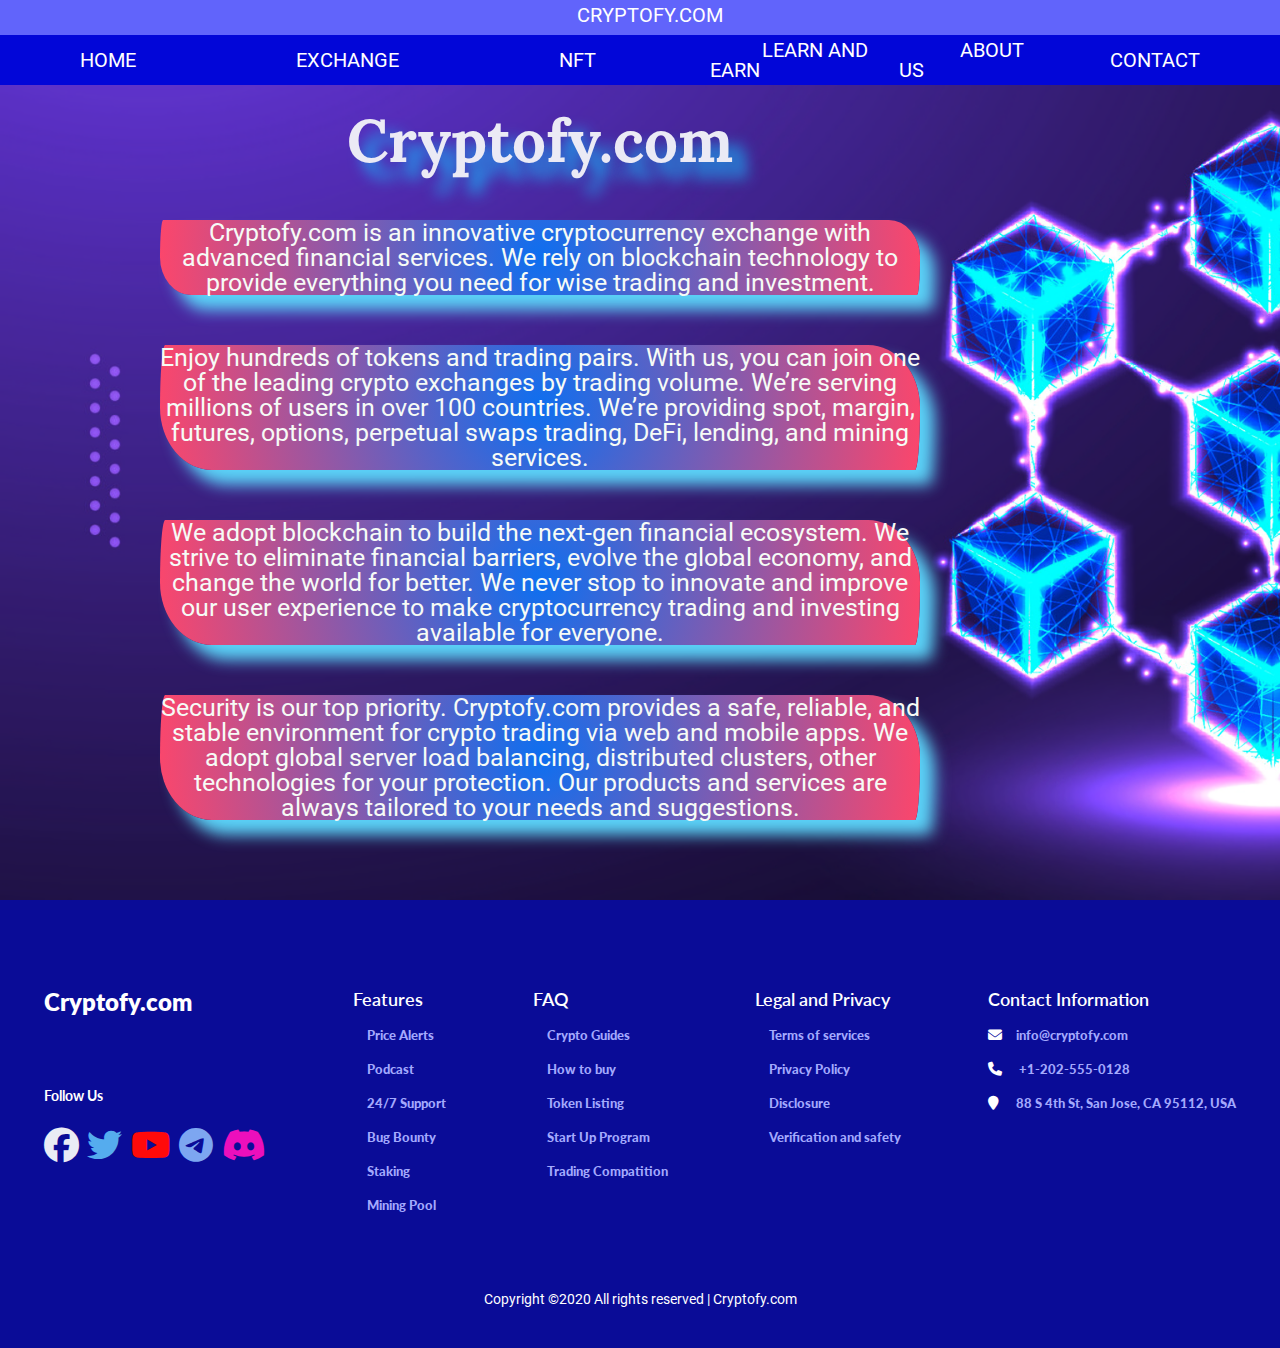
==== about.html @ a58224f0 "upload" ====
<!DOCTYPE html>
<html lang="en">
<head>
    <meta charset="UTF-8">
    <meta name="viewport" content="width=device-width, initial-scale=1.0">
    <meta name="keywords" content="Cryptocurrency, exchange, trading, nft, metaverse,margin trading,Staking">
    <meta name="description" content="Cryptocurrency Exchange Platform">
    <meta name="author" content="github">
    <title> Final Project (Cryptocurrency Exchange) </title>
    <link rel="preconnect" href="https://fonts.googleapis.com">
    <link rel="preconnect" href="https://fonts.gstatic.com" crossorigin>
    <link href="https://fonts.googleapis.com/css2?family=Roboto:ital,wght@0,300;0,400;0,500;1,400&display=swap" 
     rel="stylesheet">
    <link href="https://fonts.googleapis.com/css2?family=Lato:wght@300;400;700&display=swap" rel="stylesheet">
    <link href="https://fonts.googleapis.com/css2?family=Lora:wght@400;500;600;700&display=swap" rel="stylesheet">
    <link rel="stylesheet" href="css/reset.css">
    <link rel="stylesheet" href="css/fonts.css">
    <link rel="stylesheet" href="css/style.css">
    <link rel="stylesheet" href="https://cdnjs.cloudflare.com/ajax/libs/font-awesome/6.1.2/css/all.min.css">
    <link rel="stylesheet" href="css/responsive.css">
</head>
<body>
    <header class="navigation-block">
        <div class="container-main">
            <div class="home" id="home"></div>
            <div class="navigation-wrapper">
                <div class="logo">
                    <a class="logo-text" href="#">Cryptofy.com</a>
                </div>
                <nav class="navigation">
                    <ul class="nav-ul">
                        <li class="nav-li"> <a href="index.html" class="nav-item">Home</a> </li>
                        <li class="nav-li"> <a href="exchange.html" class="nav-item">Exchange</a> </li>
                        <li class="nav-li"> <a href="nft.html" class="nav-item">NFT</a> </li>
                        <li class="nav-li"> <a href="learn.html" class="nav-item">Learn and Earn</a> </li>
                        <li class="nav-li"> <a href="about.html" class="nav-item">About us</a> </li>
                        <li class="nav-li"> <a href="contact.html" class="nav-item">Contact</a> </li>
                    </ul>
                </nav>
                <div class="burger-bar">
                        <span class="menu-bar"></span>
                        <span class="menu-bar"></span>
                        <span class="menu-bar"></span>
                </div>
            </div>
            <section>
                <div class="container-block-sec5">
                    <div class="about" id="about"></div>
                    <div class="text-block-sec5">
                    <h2 class="section2-midtext-sec-5">Cryptofy.com</h2>
                <p class="para-text-sec5">Cryptofy.com is an innovative cryptocurrency exchange with advanced financial services. 
                We rely on blockchain technology to provide everything you need for wise trading and investment.</p>
            
                <p class="para-text-sec5">Enjoy hundreds of tokens and trading pairs. 
                    With us, you can join one of the leading crypto exchanges by trading volume. 
                    We’re serving millions of users in over 100 countries. 
                    We’re providing spot, margin, futures, options, 
                    perpetual swaps trading, DeFi, lending, and mining services.</p>
            
                    <p class="para-text-sec5">We adopt blockchain to build the next-gen financial ecosystem. 
                    We strive to eliminate financial barriers, evolve the global economy, and change the world for better. 
                    We never stop to innovate and improve our user experience to make cryptocurrency trading and 
                    investing available for everyone.</p>
            
                    <p class="para-text-sec5">Security is our top priority. Cryptofy.com provides a safe, reliable, 
                    and stable environment for crypto trading via web and mobile apps. We adopt global server load balancing, 
                    distributed clusters, other technologies for your protection. 
                    Our products and services are always tailored to your needs and suggestions.</p>
                </div>
            </section>
            <footer class="footer">
                <div class="footer-section">
                    <div class="title-block">
                        <h2 class="text1">Cryptofy.com</h2>
                        <p class="text2">Follow Us</p>
                        <div class="soc-media-icons">
                            <a href="https://www.facebook.com/" class="styling"> <i class="fa-brands fa-facebook"></i></a>
                            <a href="https://twitter.com/" class="styling"> <i class="fa-brands fa-twitter"></i></a>
                            <a href="https://www.youtube.com/" class="styling"> <i class="fa-brands fa-youtube"></i></a>
                            <a href="https://telegram.org/" class="styling"> <i class="fa-brands fa-telegram"></i></a>
                            <a href="https://discord.com/" class="styling"> <i class="fa-brands fa-discord"></i></a>
                        </div>
                    </div>
                    <div class="title-block">
                        <h2 class="titles">Features</h2>
                        <ul class="title-column">
                            <li class="column-texts"> <a href="#" class="links">Price Alerts</a> </li>
                            <li class="column-texts"> <a href="#" class="links">Podcast</a> </li>
                            <li class="column-texts"> <a href="#" class="links">24/7 Support</a> </li>
                            <li class="column-texts"> <a href="#" class="links">Bug Bounty</a> </li>
                            <li class="column-texts"> <a href="#" class="links">Staking</a> </li>
                            <li class="column-texts"> <a href="#" class="links">Mining Pool</a> </li>
                        </ul>
                    </div>
                    <div class="title-block">
                        <h2 class="titles">FAQ</h2>
                        <ul class="title-column">
                            <li class="column-texts"> <a href="#" class="links">Crypto Guides</a> </li>
                            <li class="column-texts"> <a href="#" class="links">How to buy</a> </li>
                            <li class="column-texts"> <a href="#" class="links">Token Listing</a> </li>
                            <li class="column-texts"> <a href="#" class="links">Start Up Program</a></li>
                            <li class="column-texts"> <a href="#" class="links">Trading Compatition</a></li>
                        </ul>
                    </div>
            
                    <div class="title-block">
                        <h2 class="titles">Legal and Privacy</h2>
                        <ul class="title-column">
                            <li class="column-texts"> <a href="#" class="links">Terms of services</a> </li>
                            <li class="column-texts"> <a href="#" class="links">Privacy Policy</a> </li>
                            <li class="column-texts"> <a href="#" class="links">Disclosure</a> </li>
                            <li class="column-texts"> <a href="#" class="links">Verification and safety</a></li>
                        </ul>
                    </div>
                    <div class="title-block">
                        <h2 class="titles">Contact Information</h2>
                        <ul class="title-column">
                            <li class="column-texts"><i class="fa-solid fa-envelope"></i><a class="links"
                                target="_blank" href="mailto:example@yahoo.com">info@cryptofy.com</a></li>
                            <li class="column-texts"> <i class="fa-solid fa-phone"></i> <a href="tel:+0 320 422 4254"
                                target="_blank" class="links">+1-202-555-0128</a> </li>
                            <li class="column-texts"><i class="fa-solid fa-location-pin"></i> <a
                                href="https://goo.gl/maps/B6n6x8pESek5zvg2A" target="_blank" class="links">88 S 4th St, San Jose, CA 95112, USA</a> </li>
                        </ul>
                    </div>
                </div>
                <div class="copyright-section">
                    <p class="buttom-text1">Copyright ©2020 All rights reserved | Cryptofy.com</p>
                </div>
            </footer>
            <script src="script.js"></script>
            </body>  
            </html>
---- css/fonts.css ----
@font-face {
    font-family: roboto;
    src: url('../fonts/roboto/Roboto-BoldItalic.ttf');
    src: url('../fonts/roboto/Roboto-Light.ttf');
    src: url('../fonts/roboto/Roboto-Black.ttf');
    src: url('../fonts/roboto/Roboto-Regular.ttf');
}

@font-face {
    font-family: lato;
    src: url('../fonts/lato/Lato-BlackItalic.ttf');
    src: url('../fonts/lato/Lato-Bold.ttf');
    src: url('../fonts/lato/Lato-Light.ttf');
    src: url('../fonts/lato/Lato-Regular.ttf');
    src: url('../fonts/lato/Lato-Thin.ttf');
}
@font-face {
    font-family: lora;
    src: url('../fonts/lora/Lora-Bold.ttf');
    src: url('../fonts/lora/Lora-BoldItalic.ttf');
    src: url('../fonts/lora/Lora-Medium.ttf');
    src: url('../fonts/lora/Lora-Regular.ttf');
}
---- css/style.css ----
/*
* Prefixed by https://autoprefixer.github.io
* PostCSS: v8.4.14,
* Autoprefixer: v10.4.7
* Browsers: last 4 version
*/

/* Section 1 (homepage + navigation) */


.container-main {
  width: 1920px;
  max-width: 100%;
  background-image: url(../images/main-pic.jpg);
  background-size: cover;
  float: left;
  height: 1000px;
}
.navigation-block {
  display: -webkit-box;
  display: -ms-flexbox;
  display: flex;
  -webkit-box-pack: justify;
      -ms-flex-pack: justify;
          justify-content: space-between;
  -webkit-box-align: center;
      -ms-flex-align: center;
          align-items: center;
  width: 100%;
}
.navigation-wrapper {
 

  text-align: center;
  
          -webkit-box-pack: justify;
  
              -ms-flex-pack: justify;
  
                  justify-content: space-between;
 
          -webkit-box-align: center;
 
              -ms-flex-align: center;
 
                  align-items: center;
  position: fixed;
  height: 60px;
  background-color: rgb(97, 100, 251);
  z-index: 999;
  width: 1690px;
  max-width: 100%;
}
.logo {
  margin-top: 5px;
  margin-bottom: 5px;
  height: 0px;
  max-width: 100%;
}
.logo-text {
  font-family: 'Roboto', sans-serif;
  text-transform: uppercase;
  font-size: 20px;
  color: #fff;
  margin-left: 20px;
}
.logo-text:hover {
  color: #d6ff1d;
  -webkit-transition: 0.7s ease;
  -o-transition: 0.7s ease;
  transition: 0.7s ease;
  font-size: 35px;
}
.navigation {
  width: 100%;
  margin-top: 30px;
  margin-right: 20px;
}
.nav-ul {
  display: -webkit-box;
  display: -ms-flexbox;
  display: flex;
  -webkit-box-pack: justify;
      -ms-flex-pack: justify;
          justify-content: space-between;
          -webkit-box-align: center;
              -ms-flex-align: center;
                  align-items: center;
  margin-bottom: 35px;
  background-color: rgb(2, 6, 216);
  height: 50px;
}
.nav-item {
  margin: 80px;
  text-transform: uppercase;
  font-family: 'Roboto', sans-serif;
  font-size: 20px;
  font-weight: semibold;
  color: #fff;
  -webkit-transition: 0.7s ease;
  -o-transition: 0.7s ease;
  transition: 0.7s ease;
}
.nav-item:hover {
  color: #c70e92;
}
.burger-bar {
  display: none;
  font-size: 25px;
  margin: 5px;
  color: #fff;
  cursor: pointer;
}
.menu-bar {
  display: block;
  width: 25px;
  height: 3px;
  margin: 5px auto;
  -webkit-transition: all 0.3s ease-in-out;
  -o-transition: all 0.3s ease-in-out;
  transition: all 0.3s ease-in-out;
  background-color: #fff;
}

.form-container {
  height: 300px;
  display: -webkit-box;
  display: -ms-flexbox;
  display: flex;
  width: 350px;
  -webkit-box-orient: vertical;
  -webkit-box-direction: normal;
      -ms-flex-direction: column;
          flex-direction: column;
  margin-top: 100px;
  background-color: transparent;
  margin-top: 250px;
  margin-left: 50px;
}
.container {
  color: #f2f2f2;
  margin-top: 10px;
  line-height: 25px;
  margin-left: 50px;
}
input[type=text], input[type=password] {
  width: 100%;
  padding: 5px;
  margin: 5px 0;
  display: inline-block;
  border: none;
  background: #fff;
}

input[type=text]:focus, input[type=password]:focus {
  background-color: #fff;
  outline: none;
}

hr {
  border: 1px solid #fff;
  margin-bottom: 15px;
}

button {
  background-color: #82cf9f;
  color: white;
  padding: 14px 20px;
  margin: 8px 0;
  border: none;
  cursor: pointer;
  width: 100%;
  opacity: 0.9;
}

button:hover {
  cursor: pointer;
  opacity:1;
}

.cancelbtn {
  padding: 14px 20px;
  background-color: #d55ab4;
  margin-bottom: 15px;
}

.cancelbtn, .signupbtn {
  float: left;
  width: 50%;
}

.container {
  padding-right: 50px;
  padding-left: 20px;
}
.block-text-pg1 {
  position: absolute;
  left: 50%;
  top: 50%;
  -webkit-transform: translate(-50%, -50%);
      -ms-transform: translate(-50%, -50%);
          transform: translate(-50%, -50%);
  display: block;
  color: #ac09f7;
  font-size: 50px;
  letter-spacing: 8px;
  cursor: pointer;
  z-index: 0;
}
.block-text-pg1::before {
  content: "# 1 Cryptocurrency Exchange in the United States";
  position: absolute;
  color: transparent;
  background-image: -o-repeating-linear-gradient(
    45deg,
    transparent 0,
    transparent 2px,
    white 2px,
    white 4px
  );
  background-image: repeating-linear-gradient(
    45deg,
    transparent 0,
    transparent 2px,
    white 2px,
    white 4px
  );
  -webkit-background-clip: text;
  top: 0px;
  left: 0;
  z-index: -1;
  -webkit-transition: 1s;
  -o-transition: 1s;
  transition: 1s;
}
.block-text-pg1::after {
  content: "# 1 Cryptocurrency Exchange in the United States";
  position: absolute;
  color: transparent;
  background-image: -o-repeating-linear-gradient(
    315deg,
    transparent 0,
    transparent 2px,
    white 2px,
    white 4px
  );
  background-image: repeating-linear-gradient(
    135deg,
    transparent 0,
    transparent 2px,
    white 2px,
    white 4px
  );
  -webkit-background-clip: text;
  top: 0px;
  left: 0px;
  -webkit-transition: 1s;
  -o-transition: 1s;
  transition: 1s;
}
.block-text-pg1:hover:before {
  top: 10px;
  left: 10px;
}

.block-text-pg1:hover:after {
  top: -10px;
  left: -10px;
} 



/* Section 2 (Exchange) */

.container2 {
  height: 950px;
  margin-top: 85px;
  background: -webkit-gradient(linear, left bottom, left top, from(rgba(34,193,195,1)), color-stop(27%, rgba(82,226,99,1)), to(rgba(238,253,45,1)));
  background: -o-linear-gradient(bottom, rgba(34,193,195,1) 0%, rgba(82,226,99,1) 27%, rgba(238,253,45,1) 100%);
  background: linear-gradient(0deg, rgba(34,193,195,1) 0%, rgba(82,226,99,1) 27%, rgba(238,253,45,1) 100%);
}
.block-wrapper {
  margin: 0 50px 110px 30px;
  display: -webkit-box;
  display: -ms-flexbox;
  display: flex;
  -webkit-box-pack: justify;
  -ms-flex-pack: justify;
  justify-content: space-between;
}

.block-title1 {
  font-family: 'Lato', sans-serif;  
  max-width: 600px;
  width: 100%;
  font-size: 78px;
  font-weight: bold;
  color: #c240e9;
  line-height: 109px;
  margin-right: 30px;
}
.block-title2 {
  font-family: 'Roboto', sans-serif;
  margin: 42px 0 84px;
  width: 602px;
  font-size: 22px;
  color: #fff;
}
.block-title3 {
  font-family: 'Roboto', sans-serif;
  margin: 42px 0 84px;
  width: 602px;
  font-size: 22px;
  color: #fff;
}
.block-title4 {
  font-family: 'Roboto', sans-serif;
  margin: 42px 0 84px;
  width: 602px;
  font-size: 22px;
  color: #fff;
}
.chart-image {
  margin-top: 120px;
  max-width: 1000px;
  width: 100%;
  border-radius: 5px;
  -webkit-box-shadow: 10px 10px 5px #940881;
  box-shadow: 10px 10px 5px #940881;
}
.gesture {
  width: 263.67px;
  height: 76.77px;
  background: #940881;
  border-radius: 38px;
  display: -webkit-box;
  display: -ms-flexbox;
  display: flex;
  -webkit-box-pack: center;
      -ms-flex-pack: center;
          justify-content: center;
  -webkit-box-align: center;
      -ms-flex-align: center;
          align-items: center;
}
.gesture:hover {
  cursor: pointer;
  background-color: #5bb0e2;
  -webkit-transition: all 0.3s ease-in-out;
  -o-transition: all 0.3s ease-in-out;
  transition: all 0.3s ease-in-out;
 
}
.gesture-text {
  font-family: 'roboto', sans-serif;
  margin-left: 12px;
  color: #fff;
  font-size: 23px;
  line-height: 80px;
  font-weight: 400;
}



/* Section 3 (NFTs) */



.container3 {
  margin-top: 85px;
  background: -o-radial-gradient(circle, rgba(63,94,251,1) 1%, rgba(223,244,245,1) 65%, rgba(70,245,252,1) 80%);
  background: radial-gradient(circle, rgba(63,94,251,1) 1%, rgba(223,244,245,1) 65%, rgba(70,245,252,1) 80%);
}
.nft-sec {
  max-width: 1600px;
  width: 100%;
  margin: 0 auto;
}

.main-title {
  font-family: 'roboto', sans-serif;
  text-align: center;
  font-size: 45px;
  color: #2b2daa;
  line-height: 107px;
  font-weight: bold;
  text-shadow: 5px 5px 5px #e7e3f1;
}

.main-text {
  font-family: 'roboto', sans-serif;
  text-align: center;
  font-size: 45px;
  font-weight: bold;
  color: #2b2daa;
  text-shadow: 5px 5px 5px #a799c9;
  line-height: 70px;
}

.section-boxes{
  margin-top: 112px;
  display: -webkit-box;
  display: -ms-flexbox;
  display: flex;
  -ms-flex-wrap: wrap;
      flex-wrap: wrap;
  -webkit-box-pack: center;
      -ms-flex-pack: center;
          justify-content: center;
  -webkit-box-align: center;
      -ms-flex-align: center;
          align-items: center;
  cursor: pointer;
}

.image-box {
  max-width: 444px;
  width: 100%;
  background-color: #fff;
  padding-bottom: 33px;
  border-radius: 5px;
  -webkit-box-shadow: 15px 15px 15px #77031c;
          box-shadow: 15px 15px 15px #77031c;
}
.nft-images {
  width: 100%;
  height: 500px;
  border-radius: 5px;
}
.nft-images:hover {
  cursor: pointer;
  -webkit-transform: scale(1.3);
	-ms-transform: scale(1.2);
	    transform: scale(1.2);
  -webkit-transition: .3s ease-in-out;
  -o-transition: .3s ease-in-out;
  transition: .3s ease-in-out;
}
.image-box:nth-child(1) {
  margin-right: 58px;
  margin-bottom: 56px;
}

.image-box:nth-child(2) {
margin-right: 58px;
margin-bottom: 56px;
}
.image-box:nth-child(3) {
margin-right: 58px;
margin-bottom: 56px;
}
.image-box:nth-child(4) {
margin-right: 58px;
margin-bottom: 56px;
}
.image-box:nth-child(5) {
margin-right: 58px;
margin-bottom: 56px;
}
.image-box:nth-child(6) {
margin-right: 58px;
margin-bottom: 56px;
}

.box-title1 {
  font-size: 22px;
  line-height: 30px;
  margin: 20px 20px 20px 170px;
}
.act-button {
  max-width: 164px;
  width: 100%;
  height: 68px;
  border-color: transparent;
  background-color: #366acc;
  font-size: 14px;
  font-weight: 300;
  border-radius: 90px;
  margin: 0 12px 0 36px;
}
.act-button:hover {
  cursor: pointer;
  background-color: #7de4a5;
}

.price {
  font-size: 22px;
  line-height: 30px;
}

.act-menu-button {
  font-family: 'lora', sans-serif;
  max-width: 255px;
  width: 100%;
  height: 68px;
  background-color: #763cea;
  color: #fff;
  margin-top: 106px;
  border-radius: 90px;
  font-size: 18px;
  line-height: 30px;
  border-color: #fff;
  margin-bottom: 161px;
  font-weight: 400;
}
.act-menu-button:hover {
  cursor: pointer;
  background-color: rgb(208, 91, 232);
}



/* Section 4 (Learn and Earn) */


.container4 {
  background: -o-radial-gradient(circle, rgba(63,94,251,1) 0%, rgba(164,70,252,0.8911939775910365) 58%);
  background: radial-gradient(circle, rgba(63,94,251,1) 0%, rgba(164,70,252,0.8911939775910365) 58%);
  height: 1000px;
}
.container-block {
  display: -webkit-box;
  display: -ms-flexbox;
  display: flex;
  -webkit-box-pack: justify;
      -ms-flex-pack: justify;
          justify-content: space-between;
  -webkit-box-align: center;
      -ms-flex-align: center;
          align-items: center;
}
.size {
  width: 370px;
  height: 451px;
  display: -webkit-box;
  display: -ms-flexbox;
  display: flex;
  -webkit-box-pack: center;
      -ms-flex-pack: center;
          justify-content: center;
  -webkit-box-align: center;
      -ms-flex-align: center;
          align-items: center;
  -webkit-box-orient: vertical;
  -webkit-box-direction: normal;
  -ms-flex-direction: column;
  flex-direction: column;
  margin-top: 280px;
}
.size:hover {
  cursor: pointer;
  -webkit-transform: scale(1.3);
	-ms-transform: scale(1.3);
	    transform: scale(1.3);
  -webkit-transition: .3s ease-in-out;
  -o-transition: .3s ease-in-out;
  transition: .3s ease-in-out;
  -webkit-box-shadow: 10px 10px 10px 10px #000;
          box-shadow: 10px 10px 10px 10px #000;
}
.text-block {
  display: -webkit-box;
  display: -ms-flexbox;
  display: flex;
  width: 250px;
}
.row {
display: -webkit-box;
display: -ms-flexbox;
display: flex;
-ms-flex-pack: distribute;
-webkit-box-pack: justify;
        justify-content: space-between;
-webkit-box-align: center;
    -ms-flex-align: center;
        align-items: center;
gap: 100px;
margin-left: 180px;
}
.sec-4-row-img {
  width: 100px;
  margin-top: 15px;
}
.block01 {
  background-color: #0d62c4;
  border-radius: 50% 20% / 10% 40%;
}
.block02 {
  background-color: #8a0483;
  border-radius: 50% 20% / 10% 40%;
}
.block03 {
  background-color: #048b0b;
  border-radius: 50% 20% / 10% 40%;
}

.box-logo {
  display: -webkit-box;
  display: -ms-flexbox;
  display: flex;
  -webkit-box-pack: center;
      -ms-flex-pack: center;
          justify-content: center;
  margin-bottom: 57px;
}
.text-wraper {
  width: 328px;
  height: 62px;
  text-align: center;
  margin-top: 10px;
}
.block-top-text {
  font-family: 'lora', sans-serif;
  font-size: 25px;
  color: rgb(13, 255, 235);
  font-weight: 900;
  line-height: 55px;
}

.block-mid-text {
  width: 328px;
  font-family: 'lora', sans-serif;
  font-size: 16px;
  text-align: center;
  color: #fff;
  line-height: 21px;
}
.moreinfo {
  width: 131px;
  height: 45px;
  text-align: center;
  font-family: 'lora', sans-serif;
  color: #fff;
  border: 2px #fff solid;
  border-radius: 23px;
  padding: 12px 0 13px; 
  margin-top: 15px;
}
.moreinfo:hover {
  background-color: #fff;
  color: #000;
  cursor: pointer;
}



/* Section 5 (About Us) */


.container-block-sec5 {
  margin: 0 auto;
  display: -webkit-box;
  display: -ms-flexbox;
  display: flex;
  max-width: 100%;
  background-image: url(../images/blokchain-aboutus.png);
  background-size: cover;
  height: 900px;
}

.text-block-sec5 {
  width: 900px;
  margin: auto;
  margin-top: 100px;
  margin-left: 90px;
  -webkit-box-pack: justify;
      -ms-flex-pack: justify;
          justify-content: space-between;
}
.section2-midtext-sec-5 {
display: -webkit-box;
display: -ms-flexbox;
display: flex;
-webkit-box-pack: center;
    -ms-flex-pack: center;
        justify-content: center;
font-family: 'lora', sans-serif;
font-weight: 900;
color: #ebeaf5;
font-size: 60px;
margin-top: 10px;
margin-bottom: 20px;
text-shadow: 15px 15px 15px #19b3fa;
}
.para-text-sec5 {
display: -webkit-box;
display: -ms-flexbox;
display: flex;
-webkit-box-pack: center;
    -ms-flex-pack: center;
        justify-content: center;
text-align: center;
line-height: 25px;
margin-left: 70px;
margin-right: 70px;
background: -o-radial-gradient(circle, rgb(13, 111, 240) 0%, rgba(252,70,107,1) 100%);
background: radial-gradient(circle, rgb(13, 111, 240) 0%, rgba(252,70,107,1) 100%);
font-family: 'roboto', sans-serif;
font-size: 25px;
border-radius: 10px 100px / 120px;
color: #f6fbf6;
margin-top: 50px;
-webkit-box-shadow: 15px 15px 15px rgb(91, 210, 247);
        box-shadow: 15px 15px 15px rgb(91, 210, 247);
}



/* section 6 (Contact and location) */

.contact-details {
  max-width: 1920px;
  display: -webkit-box;
  display: -ms-flexbox;
  display: flex;
  margin-bottom: 55px;
  margin-top: 110px;
  margin-left: 90px;
}
.contact-form {
  display: -webkit-box;
  display: -ms-flexbox;
  display: flex;
  -webkit-box-pack: center;
      -ms-flex-pack: center;
          justify-content: center;
  -webkit-box-align: center;
      -ms-flex-align: center;
          align-items: center;
  width: 400px;
  margin-bottom: 25px;
}
.contact-text1 {
  font-family: 'lora', sans-serif;
  display: -webkit-box;
  display: -ms-flexbox;
  display: flex;
  font-size: 35px;
  color: hsl(303, 96%, 50%);
  font-weight: 900;

}
input[type=text1], select, textarea {
  width: 100%;
  padding: 12px;
  border: 1px solid #ccc;
  border-radius: 4px;
  -webkit-box-sizing: border-box;
          box-sizing: border-box;
  margin-top: 6px;
  margin-bottom: 16px;
  resize: vertical;
}

input[type=submit] {
  background-color: #0fb478;
  color: white;
  padding: 12px 20px;
  border: none;
  border-radius: 4px;
  cursor: pointer;
}

input[type=submit]:hover {
  background-color: #45a049;
}

.container-cont {
  border-radius: 5px;
  background-color: #d293d4;
  padding: 20px;
}
.title-column1 {
  width: 750px;
}
.links1 {
  font-family: 'lora', sans-serif;
  color: #01d8c6;
  margin-left: 15px;
}
.links1:hover {
  text-underline-offset: 0.45em;
  -webkit-text-decoration: underline 0.15em #bfe240;
          text-decoration: underline 0.15em #bfe240;
}
.location-container {
  max-width: 100%;
  margin: 100px 400px 50px;
  margin-top: 20px;
}
.column-icons {
  color: #cb08fc;
  line-height: 50px;
  font-size: 25px;
}
.location {
  margin-top: 50px;
  margin-right: 100px;
  display: -webkit-box;
  display: -ms-flexbox;
  display: flex;
  -webkit-box-pack: center;
      -ms-flex-pack: center;
          justify-content: center;
  -webkit-box-align: center;
      -ms-flex-align: center;
          align-items: center;
}
.map-link {
width: 100%;
height: 350px;
border-radius: 10px;
height: 380px;
-webkit-box-shadow: 10px 10px 10px #daff05;
        box-shadow: 10px 10px 10px #daff05;
}



/* section 7 */



.footer {
  width: 100%;
  padding-top: 90px;
  padding-bottom: 42px;
  background-color: rgb(10, 12, 151);
}
.footer-section {
  display: -webkit-box;
  display: -ms-flexbox;
  display: flex;
  -ms-flex-pack: distribute;
      justify-content: space-around;
}
.text1 {
  font-family: 'lato', sans-serif;
  font-size: 24px;
  font-weight: 800;
  color: #fff;
}
.title-block {
  display: block;
}
.text2 {
  max-width: 260px;
  font-family: 'lato', sans-serif;
  font-size: 14px;
  font-weight: 700;
  color: #fff;
  margin-top: 75px;
  margin-bottom: 20px;
}
.soc-media-icons {
  font-size: 35px;
  margin-top: 25px;
}

.styling:nth-child(1) {
 color: #e9ecf5;
}
.styling:nth-child(2) {
  color: #55ACEE;
  }
.styling:nth-child(3) {
 color: #ff0a0a;
}
.styling:nth-child(4) {
  color: #7da6f1;
 }
 .styling:nth-child(5) {
  color: #ec0fbc;
 }

.titles {
  font-family: 'lato', sans-serif;
  font-size: 18px;
  font-weight: 600;
  color: #FFFFFF;
  margin-bottom: 20px;

}

.column-texts {
  font-family: 'lato', sans-serif;
  color: #fff;
  font-size: 14px;
  margin-bottom: 20px;
}

.links {
  font-family: 'lato', sans-serif;
  font-size: 13px;
  font-weight: 400;
  color: #a3a9fd;
  margin-left: 14px;
  font-weight: 900;
}

.copyright-section {
  display: -webkit-box;
  display: -ms-flexbox;
  display: flex;
  -webkit-box-pack: center;
      -ms-flex-pack: center;
          justify-content: center;
  -webkit-box-align: center;
      -ms-flex-align: center;
          align-items: center;
  margin-top: 60px;
}

.buttom-text1 {
  font-family: 'roboto', sans-serif;
  font-weight: 400;
  font-size: 14px;
  color: #fff;
}
---- css/responsive.css ----
/*
* Prefixed by https://autoprefixer.github.io
* PostCSS: v8.4.14,
* Autoprefixer: v10.4.7
* Browsers: last 4 version
*/


@media (max-width: 1500px) {
    .navigation-wrapper {
        -ms-flex-wrap: wrap;
            flex-wrap: wrap;
        }
    .container {
        width: 80%;
        }
    .navigation {
        display: -webkit-box;
        display: -ms-flexbox;
        display: flex;
        -webkit-box-pack: justify;
            -ms-flex-pack: justify;
                justify-content: space-between;
        -webkit-box-orient: vertical;
        -webkit-box-direction: normal;
            -ms-flex-direction: column;
                flex-direction: column;
        margin-right: 150px;
        }
    .burger-bar {
        display: none;
        }
    .location {
        display: -webkit-box;
        display: -ms-flexbox;
        display: flex;
    }
    .block-text-pg1 {
       -ms-flex-wrap: wrap;
           flex-wrap: wrap;
       position: relative;
       -webkit-box-orient: vertical;
       -webkit-box-direction: normal;
           -ms-flex-direction: column;
               flex-direction: column;
       margin-top: 250px;
    }
    }
    
    
    @media (max-width: 1024px) {
    .navigation {
        display: none;
    }
     .location-container {
        -ms-flex-wrap: wrap;
            flex-wrap: wrap;
        -webkit-box-pack: center;
            -ms-flex-pack: center;
                justify-content: center;
        -webkit-box-orient: vertical;
        -webkit-box-direction: normal;
            -ms-flex-direction: column;
                flex-direction: column;
     }
    .block-wrapper {
        -webkit-box-orient: vertical;
        -webkit-box-direction: normal;
            -ms-flex-direction: column;
                flex-direction: column;
        -webkit-box-align: center;
            -ms-flex-align: center;
                align-items: center;
        text-align: center;
    }
    .headline {
        display: -webkit-box;
        display: -ms-flexbox;
        display: flex;
        -webkit-box-pack: center;
            -ms-flex-pack: center;
                justify-content: center;
        -webkit-box-orient: vertical;
        -webkit-box-direction: normal;
            -ms-flex-direction: column;
                flex-direction: column;
        margin-right: 10px;
        margin-left: 10px;
        width: 100%;
    }
    .location {
        display: -webkit-box;
        display: -ms-flexbox;
        display: flex;
        -webkit-box-pack: center;
            -ms-flex-pack: center;
                justify-content: center;
        -webkit-box-orient: vertical;
        -webkit-box-direction: normal;
            -ms-flex-direction: column;
                flex-direction: column;
        margin-right: 10px;
        margin-left: 10px;
    }
    .images {
        display: block;
        -webkit-box-pack: justify;
            -ms-flex-pack: justify;
                justify-content: space-between;
        width: 100%;
        margin-right: 10px;
        margin-left: 10px;
    }
    .chart-image {
        display: none;
    }
    .block-wrapper {
        display: -webkit-box;
        display: -ms-flexbox;
        display: flex;
        -webkit-box-pack: justify;
            -ms-flex-pack: justify;
                justify-content: space-between;
        -webkit-box-align: center;
            -ms-flex-align: center;
                align-items: center;
    }
    .container2 {
        margin-top: 60px;
    }
    .container3 {
        margin-top: 60px;
    } 
    .block-text-pg1 {
        -ms-flex-wrap: wrap;
            flex-wrap: wrap;
        position: relative;
        -webkit-box-orient: vertical;
        -webkit-box-direction: normal;
            -ms-flex-direction: column;
                flex-direction: column;
        margin-top: 250px;
     }
    }
    
    
    @media (max-width: 768px) {
    .navigation {
        display: block;
    }
    .nft-sec {
        display: -webkit-box;
        display: -ms-flexbox;
        display: flex;
        -webkit-box-pack: center;
            -ms-flex-pack: center;
                justify-content: center;
        -webkit-box-orient: vertical;
        -webkit-box-direction: normal;
            -ms-flex-direction: column;
                flex-direction: column;
        margin-left: 20px;
    } 
    .burger-bar {
        display: block;
        position: fixed;
        width: 160%;
        background-color: rgb(154, 43, 245);
        margin-top: 20px;
        margin-left: 0px;
    }
    .burger-bar.active .menu-bar:nth-child(2) {
        opacity: 0;
    }
    .burger-bar.active .menu-bar:nth-child(1) {
        -webkit-transform: translateY(8px) rotate(45deg);
            -ms-transform: translateY(8px) rotate(45deg);
                transform: translateY(8px) rotate(45deg);
    }
    .burger-bar.active .menu-bar:nth-child(3) {
        -webkit-transform: translateY(-8px) rotate(-45deg);
            -ms-transform: translateY(-8px) rotate(-45deg);
                transform: translateY(-8px) rotate(-45deg);
    }
    .nav-ul {
        position: fixed;
        left: -100%;
        top: 84px;
        gap: 5px;
        -webkit-box-orient: vertical;
        -webkit-box-direction: normal;
            -ms-flex-direction: column;
                flex-direction: column;
        background-color: rgb(154, 43, 245);
        height: 150px;
        width: 100%;
        text-align: center;
        -webkit-transition: 0.3s;
        -o-transition: 0.3s;
        transition: 0.3s;
    }
    .nav-item {
        margin: 16px 0;
    }
    .nav-ul.active {
         left: 0;
    }
    .forms {
        display: -webkit-box;
        display: -ms-flexbox;
        display: flex;
        -webkit-box-orient: vertical;
        -webkit-box-direction: normal;
            -ms-flex-direction: column;
                flex-direction: column;
        margin-right: 10px;
        margin-left: 10px;
        }
    .container2 {
        -ms-flex-wrap: wrap;
            flex-wrap: wrap;
        width: 100%;
        }
    .container-block {
        width: 100%;
       }
       .container-block-sec5 {
        -ms-flex-wrap: wrap;
            flex-wrap: wrap;
        -webkit-box-pack: justify;
            -ms-flex-pack: justify;
                justify-content: space-between;
        -webkit-box-align: center;
            -ms-flex-align: center;
                align-items: center;
        -webkit-box-orient: vertical;
        -webkit-box-direction: normal;
            -ms-flex-direction: column;
                flex-direction: column;
        height: 100%;
       }
       .block-text-pg1 {
        -ms-flex-wrap: wrap;
            flex-wrap: wrap;
        position: relative;
        -webkit-box-pack: justify;
            -ms-flex-pack: justify;
                justify-content: space-between;
        -webkit-box-orient: vertical;
        -webkit-box-direction: normal;
            -ms-flex-direction: column;
                flex-direction: column;
        margin-top: 250px;
     }
    }
    
    
    @media (max-width: 470px) {
    .forms {
        display: -webkit-box;
        display: -ms-flexbox;
        display: flex;
        -webkit-box-pack: center;
            -ms-flex-pack: center;
                justify-content: center;
        -webkit-box-orient: vertical;
        -webkit-box-direction: normal;
            -ms-flex-direction: column;
                flex-direction: column;
        margin-left: 20px;
    }
    .nft-sec {
        display: -webkit-box;
        display: -ms-flexbox;
        display: flex;
        -webkit-box-pack: center;
            -ms-flex-pack: center;
                justify-content: center;
        -webkit-box-orient: vertical;
        -webkit-box-direction: normal;
            -ms-flex-direction: column;
                flex-direction: column;
        margin-left: 20px;
        margin-right: 20px;
    } 
    .soc-media-icons {
        margin-top: 15px;
        margin-bottom: 55px;
    }
    .footer-section {
        display: -webkit-box;
        display: -ms-flexbox;
        display: flex;
        -webkit-box-pack: center;
            -ms-flex-pack: center;
                justify-content: center;
        -webkit-box-orient: vertical;
        -webkit-box-direction: normal;
            -ms-flex-direction: column;
                flex-direction: column;
        margin-left: 20px;
    }
    .copyright-section {
        display: -webkit-box;
        display: -ms-flexbox;
        display: flex;
        -webkit-box-pack: center;
            -ms-flex-pack: center;
                justify-content: center;
        -webkit-box-orient: vertical;
        -webkit-box-direction: normal;
            -ms-flex-direction: column;
                flex-direction: column;
    }
    .block-text-pg1 {
        -ms-flex-wrap: wrap;
            flex-wrap: wrap;
        position: relative;
        -webkit-box-pack: justify;
            -ms-flex-pack: justify;
                justify-content: space-between;
        -webkit-box-orient: vertical;
        -webkit-box-direction: normal;
            -ms-flex-direction: column;
                flex-direction: column;
        margin-top: 250px;
     }
    }
    @media (max-width:320px) {
    
    }
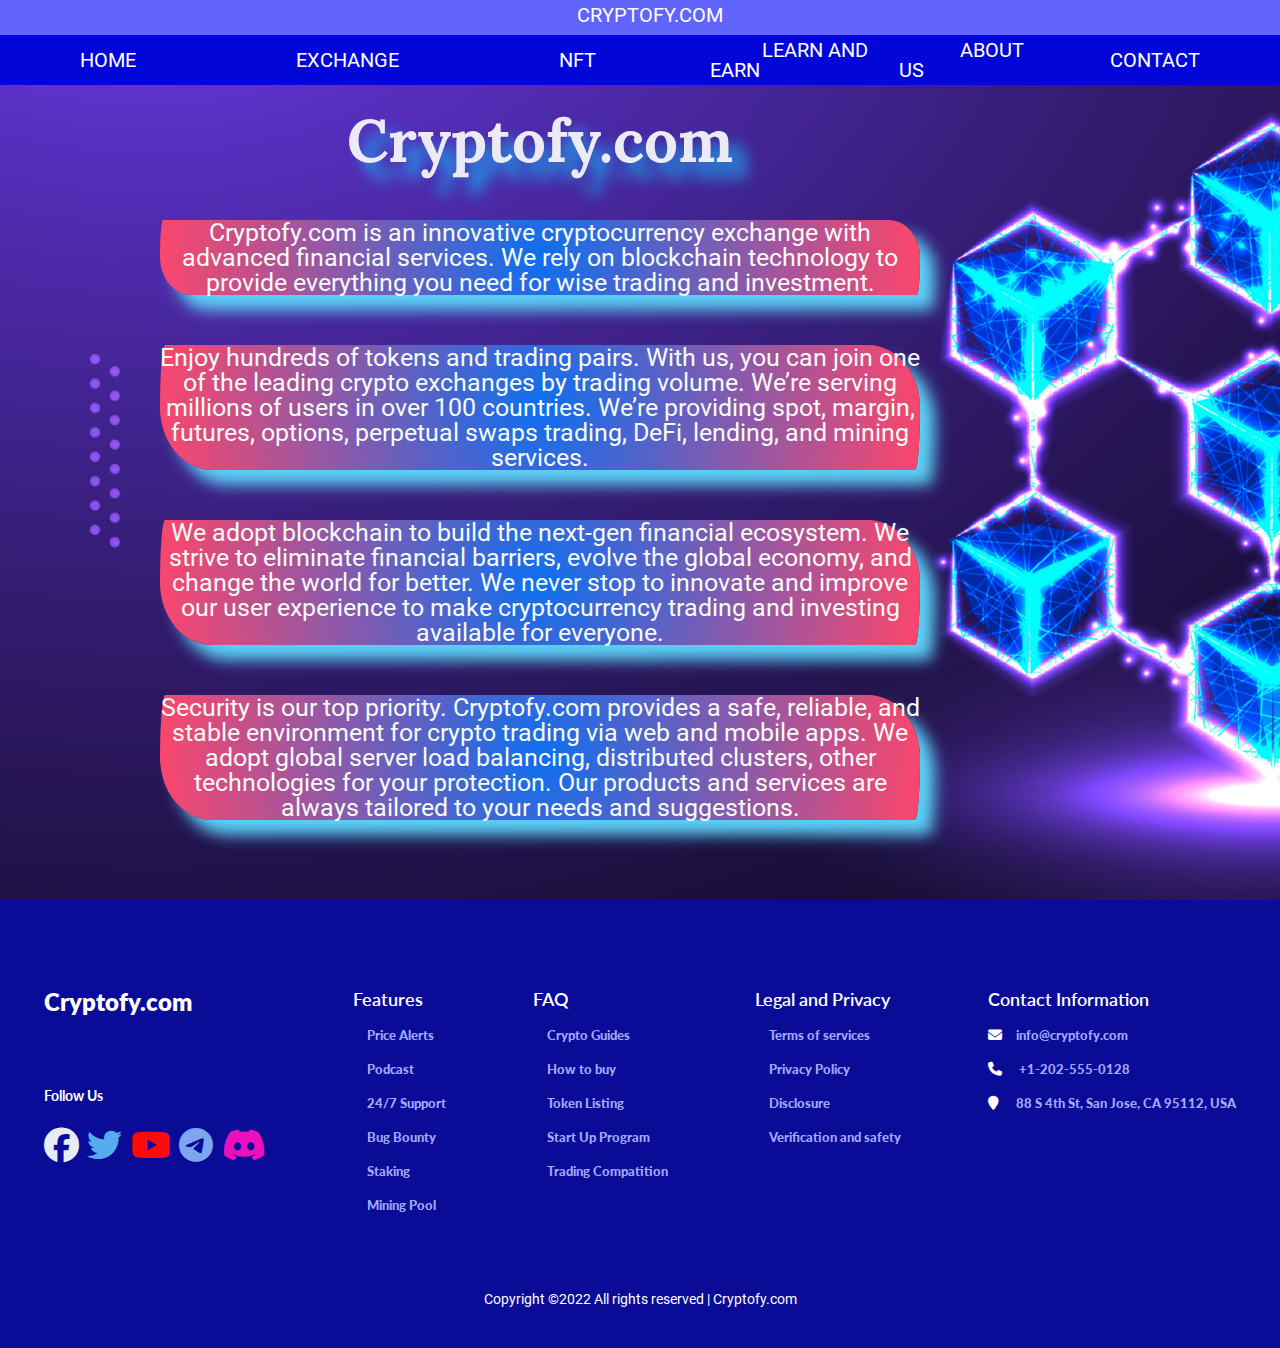
==== commit 56fdda63: "update" ====
--- a/about.html
+++ b/about.html
@@ -5,7 +5,7 @@
     <meta name="viewport" content="width=device-width, initial-scale=1.0">
     <meta name="keywords" content="Cryptocurrency, exchange, trading, nft, metaverse,margin trading,Staking">
     <meta name="description" content="Cryptocurrency Exchange Platform">
-    <meta name="author" content="github">
+    <meta name="author" content="Beka Tsutskiirdze">
     <title> Final Project (Cryptocurrency Exchange) </title>
     <link rel="preconnect" href="https://fonts.googleapis.com">
     <link rel="preconnect" href="https://fonts.gstatic.com" crossorigin>
@@ -125,7 +125,7 @@
                     </div>
                 </div>
                 <div class="copyright-section">
-                    <p class="buttom-text1">Copyright ©2020 All rights reserved | Cryptofy.com</p>
+                    <p class="buttom-text1">Copyright ©2022 All rights reserved | Cryptofy.com</p>
                 </div>
             </footer>
             <script src="script.js"></script>
--- a/css/style.css
+++ b/css/style.css
@@ -9,8 +9,7 @@
 
 
 .container-main {
-  width: 1920px;
-  max-width: 100%;
+  width: 100%;
   background-image: url(../images/main-pic.jpg);
   background-size: cover;
   float: left;
@@ -26,36 +25,26 @@
   -webkit-box-align: center;
       -ms-flex-align: center;
           align-items: center;
-  width: 100%;
 }
 .navigation-wrapper {
- 
-
   text-align: center;
-  
-          -webkit-box-pack: justify;
-  
-              -ms-flex-pack: justify;
-  
-                  justify-content: space-between;
- 
-          -webkit-box-align: center;
- 
-              -ms-flex-align: center;
- 
-                  align-items: center;
+  -webkit-box-pack: justify;
+  -ms-flex-pack: justify;
+  justify-content: space-between;
+  -webkit-box-align: center;
+  -ms-flex-align: center;
+  align-items: center;
   position: fixed;
   height: 60px;
   background-color: rgb(97, 100, 251);
   z-index: 999;
-  width: 1690px;
-  max-width: 100%;
+  width: 100%;
 }
 .logo {
   margin-top: 5px;
   margin-bottom: 5px;
   height: 0px;
-  max-width: 100%;
+  width: 100%;
 }
 .logo-text {
   font-family: 'Roboto', sans-serif;
@@ -74,7 +63,6 @@
 .navigation {
   width: 100%;
   margin-top: 30px;
-  margin-right: 20px;
 }
 .nav-ul {
   display: -webkit-box;
@@ -107,15 +95,14 @@
 .burger-bar {
   display: none;
   font-size: 25px;
-  margin: 5px;
   color: #fff;
   cursor: pointer;
 }
 .menu-bar {
   display: block;
   width: 25px;
-  height: 3px;
-  margin: 5px auto;
+  height: 2.9px;
+  margin: 5px;
   -webkit-transition: all 0.3s ease-in-out;
   -o-transition: all 0.3s ease-in-out;
   transition: all 0.3s ease-in-out;
@@ -127,7 +114,8 @@
   display: -webkit-box;
   display: -ms-flexbox;
   display: flex;
-  width: 350px;
+  max-width: 350px;
+  width: 100%;
   -webkit-box-orient: vertical;
   -webkit-box-direction: normal;
       -ms-flex-direction: column;
@@ -194,6 +182,7 @@
   padding-left: 20px;
 }
 .block-text-pg1 {
+  margin-left: 80px;
   position: absolute;
   left: 50%;
   top: 50%;
@@ -374,7 +363,7 @@
 .nft-sec {
   max-width: 1600px;
   width: 100%;
-  margin: 0 auto;
+  margin-left: 200px;
 }
 
 .main-title {
@@ -575,7 +564,6 @@
     -ms-flex-align: center;
         align-items: center;
 gap: 100px;
-margin-left: 180px;
 }
 .sec-4-row-img {
   width: 100px;
@@ -785,7 +773,7 @@
 }
 .location-container {
   max-width: 100%;
-  margin: 100px 400px 50px;
+  margin: 100px 300px 50px;
   margin-top: 20px;
 }
 .column-icons {
--- a/css/responsive.css
+++ b/css/responsive.css
@@ -18,15 +18,19 @@
         display: -webkit-box;
         display: -ms-flexbox;
         display: flex;
-        -webkit-box-pack: justify;
-            -ms-flex-pack: justify;
-                justify-content: space-between;
-        -webkit-box-orient: vertical;
-        -webkit-box-direction: normal;
-            -ms-flex-direction: column;
-                flex-direction: column;
-        margin-right: 150px;
-        }
+        position: relative;
+        flex-direction: column;
+        -webkit-box-pack: justify;
+            -ms-flex-pack: justify;
+                justify-content: space-between;
+        -webkit-box-orient: vertical;
+        -webkit-box-direction: normal;
+            -ms-flex-direction: column;
+                flex-direction: column;
+                width: 100%;
+                    }
+          
+
     .burger-bar {
         display: none;
         }
@@ -44,6 +48,7 @@
            -ms-flex-direction: column;
                flex-direction: column;
        margin-top: 250px;
+       margin-left: 20px;
     }
     }
     
@@ -326,9 +331,7 @@
         margin-top: 250px;
      }
     }
-    @media (max-width:320px) {
-    
-    }
+
     
     
     
